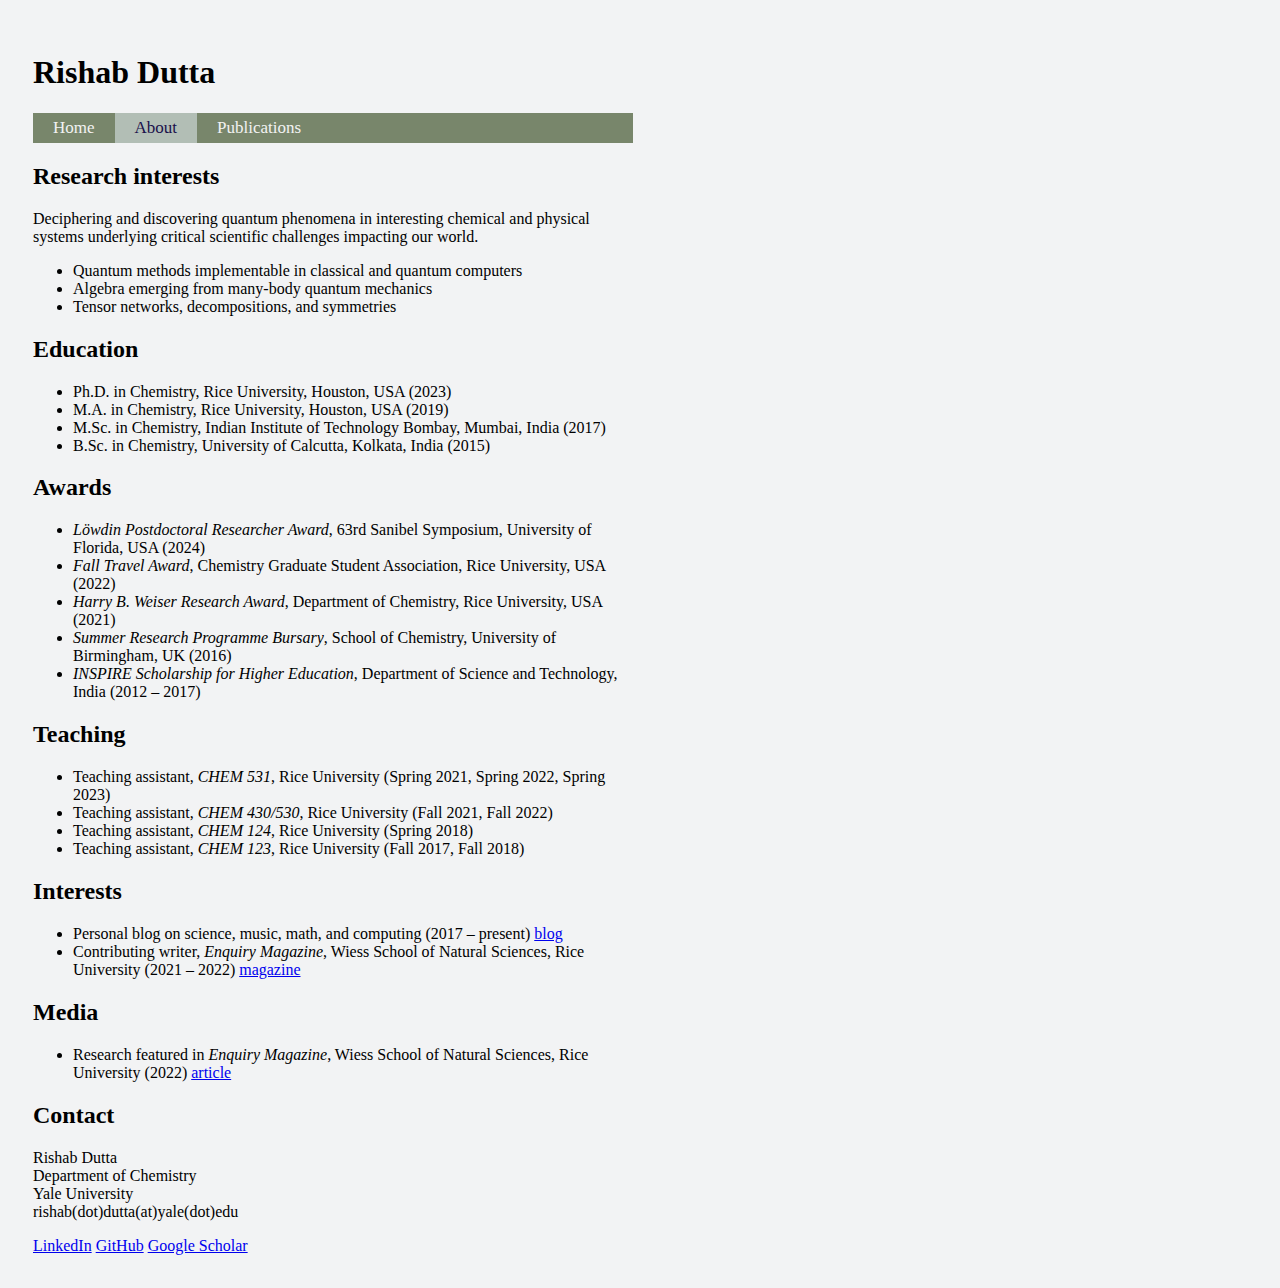
==== pages/about.html @ 67f36f92 "Merge branch 'working'" ====
<!-- 
Preamble.
-->
<!DOCTYPE html>
<html lang="en">
  <head>
    <meta charset="UTF-8">
    <meta http-equiv="X-UA-Compatible" content="IE=edge">
    <meta name="viewport" content="width=device-width, initial-scale=1.0">
    <title>Rishab Dutta</title>
    <link rel="stylesheet" href="../homepage.css">
  </head>

<!-- 
Body of the page. 
-->
  <body style="margin-left:50;padding:25">
  
    <h1>Rishab Dutta</h1>
    <div class="navigationbar">
      <a href="../index.html">Home</a>
      <a class="active" href="about.html">About</a>
      <a href="publications.html">Publications</a>
    </div>
    <p></p>
  
    <div class="background">

      <h2>Research interests</h2>

      Deciphering and discovering quantum phenomena in interesting chemical and physical 
      systems underlying critical scientific challenges impacting our world.   

      <ul>
        <li>Quantum methods implementable in classical and quantum computers</li>
        <li>Algebra emerging from many-body quantum mechanics</li>
        <li>Tensor networks, decompositions, and symmetries</li>
      </ul>

      <h2>Education</h2>
      <ul>
        <li>Ph.D. in Chemistry, Rice University, Houston, USA (2023)</li>
        <li>M.A. in Chemistry, Rice University, Houston, USA (2019)</li>
        <li>M.Sc. in Chemistry, Indian Institute of Technology Bombay, Mumbai, India (2017)</li>
        <li>B.Sc. in Chemistry, University of Calcutta, Kolkata, India (2015)</li>
      </ul>

      <h2>Awards</h2>
      <ul>
        <li><i>L&#246;wdin Postdoctoral Researcher Award</i>, 63rd Sanibel Symposium, University of Florida, USA (2024)</li>
        <li><i>Fall Travel Award</i>, Chemistry Graduate Student Association, Rice University, USA (2022)</li>
        <li><i>Harry B. Weiser Research Award</i>, Department of Chemistry, Rice University, USA (2021)</li>
        <li><i>Summer Research Programme Bursary</i>, School of Chemistry, University of Birmingham, UK (2016)</li>
        <li><i>INSPIRE Scholarship for Higher Education</i>, Department of Science and Technology, India (2012 &ndash; 2017)</li>
      </ul>

      <h2>Teaching</h2>
      <ul>
	<li>Teaching assistant, <i>CHEM 531</i>, Rice University (Spring 2021, Spring 2022, Spring 2023)</li>
        <li>Teaching assistant, <i>CHEM 430/530</i>, Rice University (Fall 2021, Fall 2022)</li>
	<li>Teaching assistant, <i>CHEM 124</i>, Rice University (Spring 2018)</li>
        <li>Teaching assistant, <i>CHEM 123</i>, Rice University (Fall 2017, Fall 2018)</li>
      </ul>

      <h2>Interests</h2>
      <ul>
        <li>Personal blog on science, music, math, and computing (2017 &ndash; present)
            <a href="https://scigui.wordpress.com">blog</a></li>
	<li>Contributing writer, <i>Enquiry Magazine</i>, 
	    Wiess School of Natural Sciences, Rice University (2021 &ndash; 2022)
	    <a href="https://naturalsciences.rice.edu/research/enquiry-magazine">magazine</a></li>
      </ul>

      <h2>Media</h2>
      <ul>
        <li>Research featured in <i>Enquiry Magazine</i>, 
	    Wiess School of Natural Sciences, Rice University (2022)
	    <a href="https://naturalsciences.rice.edu/sites/g/files/bxs3246/files/inline-files/Enquiry_2022_FInal.pdf">article</a></li>
      </ul>

      <h2>Contact</h2>

      Rishab Dutta
      <br>
      Department of Chemistry
      <br>
      Yale University
      <br>
      rishab(dot)dutta(at)yale(dot)edu

    </div>
    
    <p></p>
    <a href="https://www.linkedin.com/in/rishab-dutta">LinkedIn</a>
    <a href="https://github.com/rishabdchem">GitHub</a>
    <a href="https://scholar.google.com/citations?hl=en&user=dHVoWc8AAAAJ&view_op=list_works&sortby=pubdate">Google Scholar</a>
  
  </body>
</html>
---- homepage.css ----
body{
    margin-left: 50;
    background: #f2f3f4;
    text-align: left;
    padding:25px;
}

img { display: block; } 
img.wrap { max-width: 10%; margin: 10px 10px; margin-top: 5;} 
img.align-right { float: right; margin-left: 30px; margin-top: 5} 
img.align-left { float: left; margin-right: 30px; margin-top: 5}

.shadowbox {
    width: 15em;
    border: 1px solid #333;
    box-shadow: 8px 8px 5px #444;
    padding: 8px 12px;
  }

.background {
    max-width: 600px;
    min-width: 100px;
    padding-left: 10;
    margin-left: -10;
    padding-right: 20;
    margin-right: -10;
    padding-top: 10;
    margin-top: -10;
    padding-bottom: 10;
    margin-bottom: -10;
    background-color: #f2f3f4; 
}

/* Navigation Bar */
/* Add a background color to the top navigation */
.navigationbar {
    max-width: 600px;
    min-width: 100px;
    padding-left: 10;
    margin-left: -10;
    padding-right: 20;
    margin-right: -10;
    padding-top: 5;
    padding-bottom: 5;
    background-color: #78866b;
    overflow: hidden;
  }
  
  /* Style the links inside the navigation bar */
  .navigationbar a {
    float: left;
    color: #f2f2f2;
    text-align: center;
    padding: 5px 20px;
    text-decoration: none;
    font-size: 17px;
  }
  
  /* Change the color of links on hover */
  .navigationbar a:hover {
    background-color: #ddd;
    color: black;
  }
  
  /* Add a color to the active/current link */
  .navigationbar a.active {
    background-color: #B2BEB5;
    color: rgb(26, 17, 75);
  }
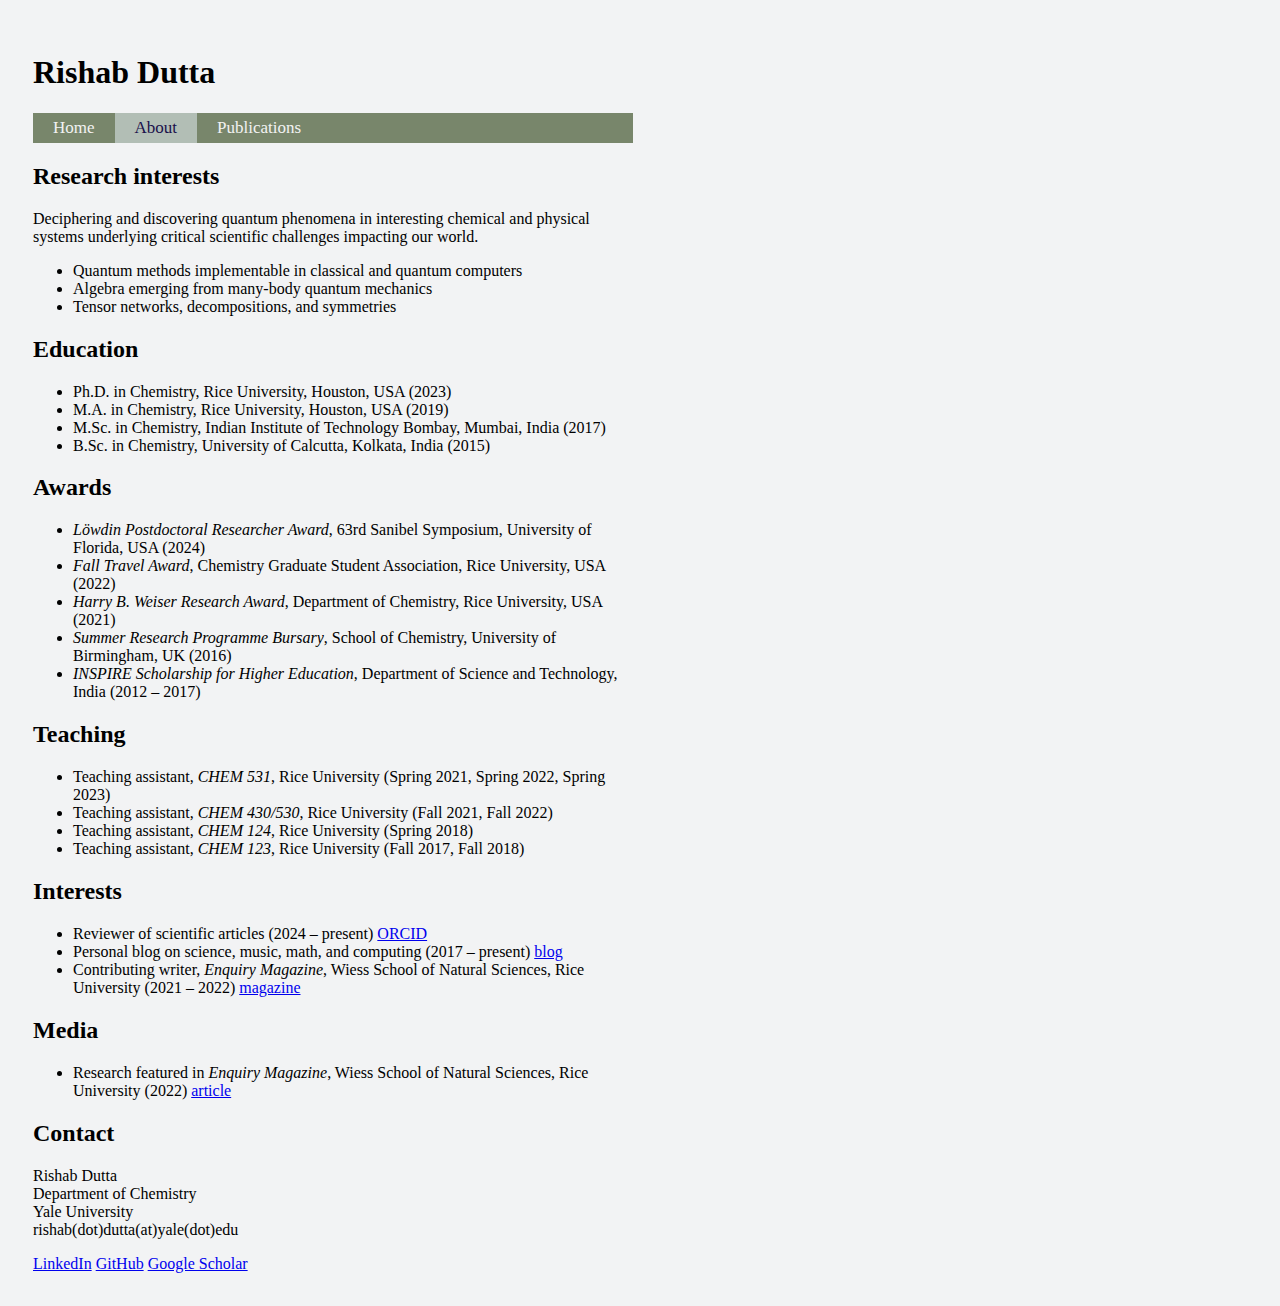
==== commit cd81ff3b: "Updated About" ====
--- a/pages/about.html
+++ b/pages/about.html
@@ -64,6 +64,8 @@
 
       <h2>Interests</h2>
       <ul>
+        <li>Reviewer of scientific articles (2024 &ndash; present)
+            <a href="https://orcid.org/0000-0001-7675-1431">ORCID</a></li>
         <li>Personal blog on science, music, math, and computing (2017 &ndash; present)
             <a href="https://scigui.wordpress.com">blog</a></li>
 	<li>Contributing writer, <i>Enquiry Magazine</i>, 
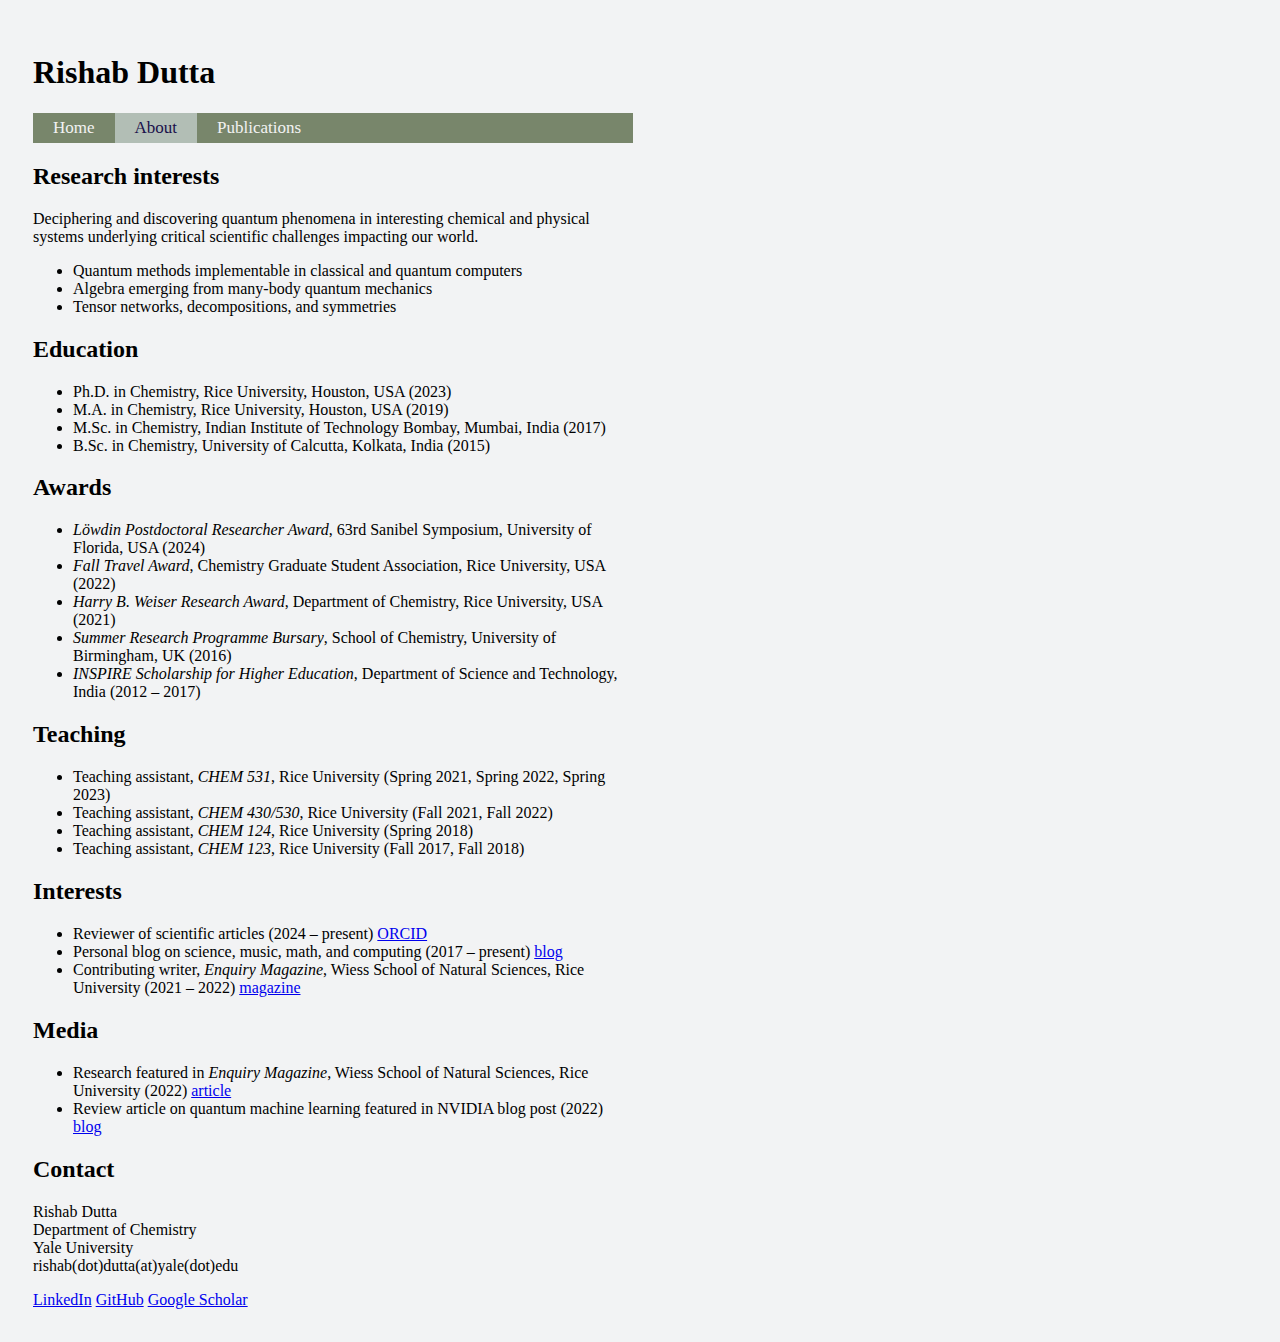
==== commit 2a9517f6: "updated about" ====
--- a/pages/about.html
+++ b/pages/about.html
@@ -75,9 +75,10 @@
 
       <h2>Media</h2>
       <ul>
-        <li>Research featured in <i>Enquiry Magazine</i>, 
-	    Wiess School of Natural Sciences, Rice University (2022)
+        <li>Research featured in <i>Enquiry Magazine</i>, Wiess School of Natural Sciences, Rice University (2022)
 	    <a href="https://naturalsciences.rice.edu/sites/g/files/bxs3246/files/inline-files/Enquiry_2022_FInal.pdf">article</a></li>
+        <li>Review article on quantum machine learning featured in NVIDIA blog post (2022)
+	    <a href="https://blogs.nvidia.com/blog/quantum-research-drug-discovery/">blog</a></li>
       </ul>
 
       <h2>Contact</h2>
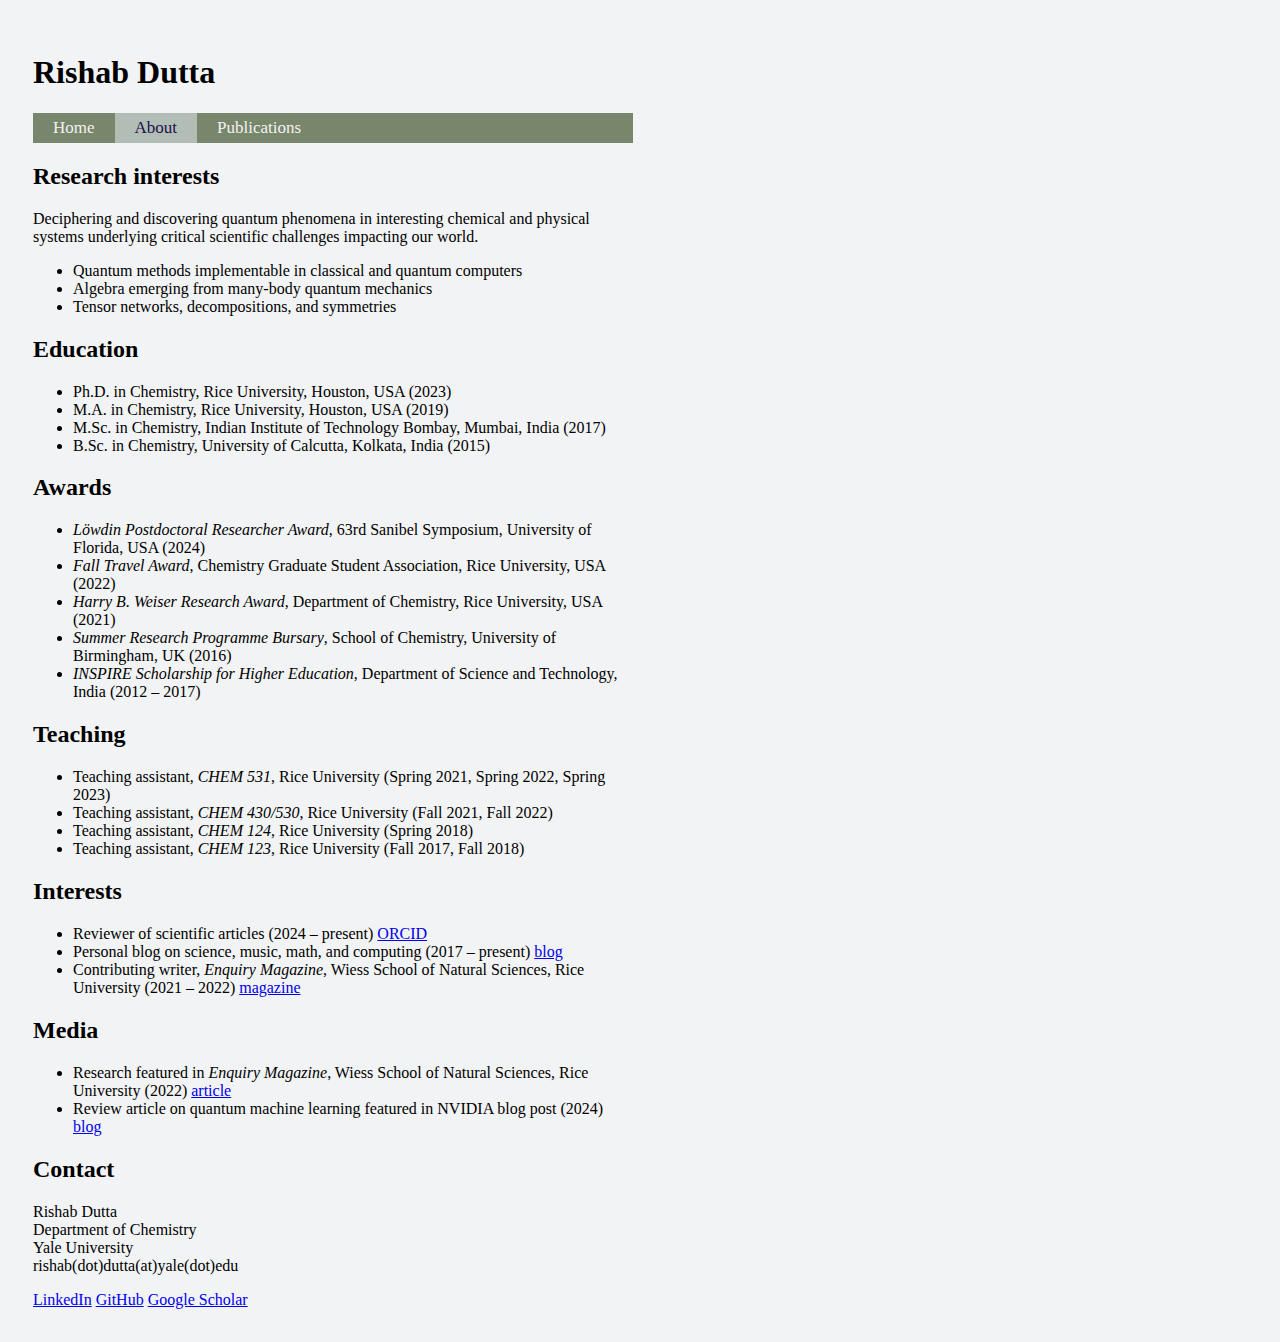
==== commit 449b5974: "updated about" ====
--- a/pages/about.html
+++ b/pages/about.html
@@ -77,7 +77,7 @@
       <ul>
         <li>Research featured in <i>Enquiry Magazine</i>, Wiess School of Natural Sciences, Rice University (2022)
 	    <a href="https://naturalsciences.rice.edu/sites/g/files/bxs3246/files/inline-files/Enquiry_2022_FInal.pdf">article</a></li>
-        <li>Review article on quantum machine learning featured in NVIDIA blog post (2022)
+        <li>Review article on quantum machine learning featured in NVIDIA blog post (2024)
 	    <a href="https://blogs.nvidia.com/blog/quantum-research-drug-discovery/">blog</a></li>
       </ul>
 
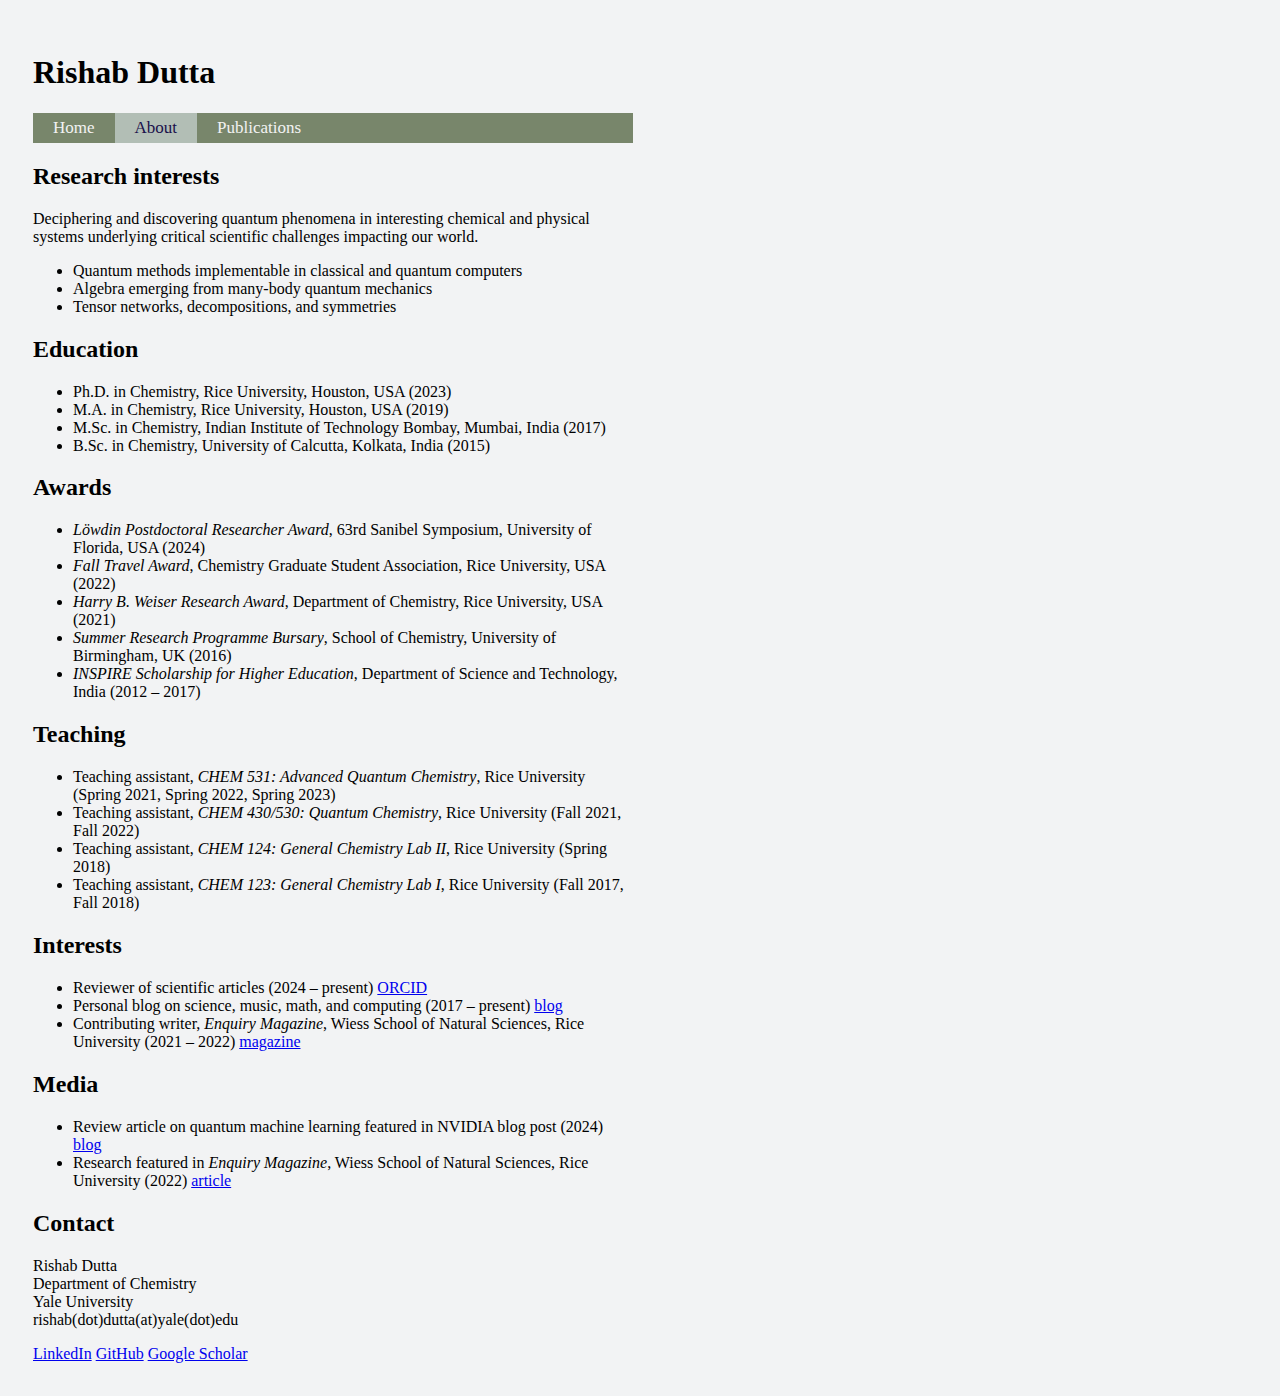
==== commit a5113311: "updated about" ====
--- a/pages/about.html
+++ b/pages/about.html
@@ -56,10 +56,10 @@
 
       <h2>Teaching</h2>
       <ul>
-	<li>Teaching assistant, <i>CHEM 531</i>, Rice University (Spring 2021, Spring 2022, Spring 2023)</li>
-        <li>Teaching assistant, <i>CHEM 430/530</i>, Rice University (Fall 2021, Fall 2022)</li>
-	<li>Teaching assistant, <i>CHEM 124</i>, Rice University (Spring 2018)</li>
-        <li>Teaching assistant, <i>CHEM 123</i>, Rice University (Fall 2017, Fall 2018)</li>
+	<li>Teaching assistant, <i>CHEM 531: Advanced Quantum Chemistry</i>, Rice University (Spring 2021, Spring 2022, Spring 2023)</li>
+        <li>Teaching assistant, <i>CHEM 430/530: Quantum Chemistry</i>, Rice University (Fall 2021, Fall 2022)</li>
+	<li>Teaching assistant, <i>CHEM 124: General Chemistry Lab II</i>, Rice University (Spring 2018)</li>
+        <li>Teaching assistant, <i>CHEM 123: General Chemistry Lab I</i>, Rice University (Fall 2017, Fall 2018)</li>
       </ul>
 
       <h2>Interests</h2>
@@ -75,10 +75,10 @@
 
       <h2>Media</h2>
       <ul>
+        <li>Review article on quantum machine learning featured in NVIDIA blog post (2024)
+	    <a href="https://blogs.nvidia.com/blog/quantum-research-drug-discovery/">blog</a></li>
         <li>Research featured in <i>Enquiry Magazine</i>, Wiess School of Natural Sciences, Rice University (2022)
 	    <a href="https://naturalsciences.rice.edu/sites/g/files/bxs3246/files/inline-files/Enquiry_2022_FInal.pdf">article</a></li>
-        <li>Review article on quantum machine learning featured in NVIDIA blog post (2024)
-	    <a href="https://blogs.nvidia.com/blog/quantum-research-drug-discovery/">blog</a></li>
       </ul>
 
       <h2>Contact</h2>
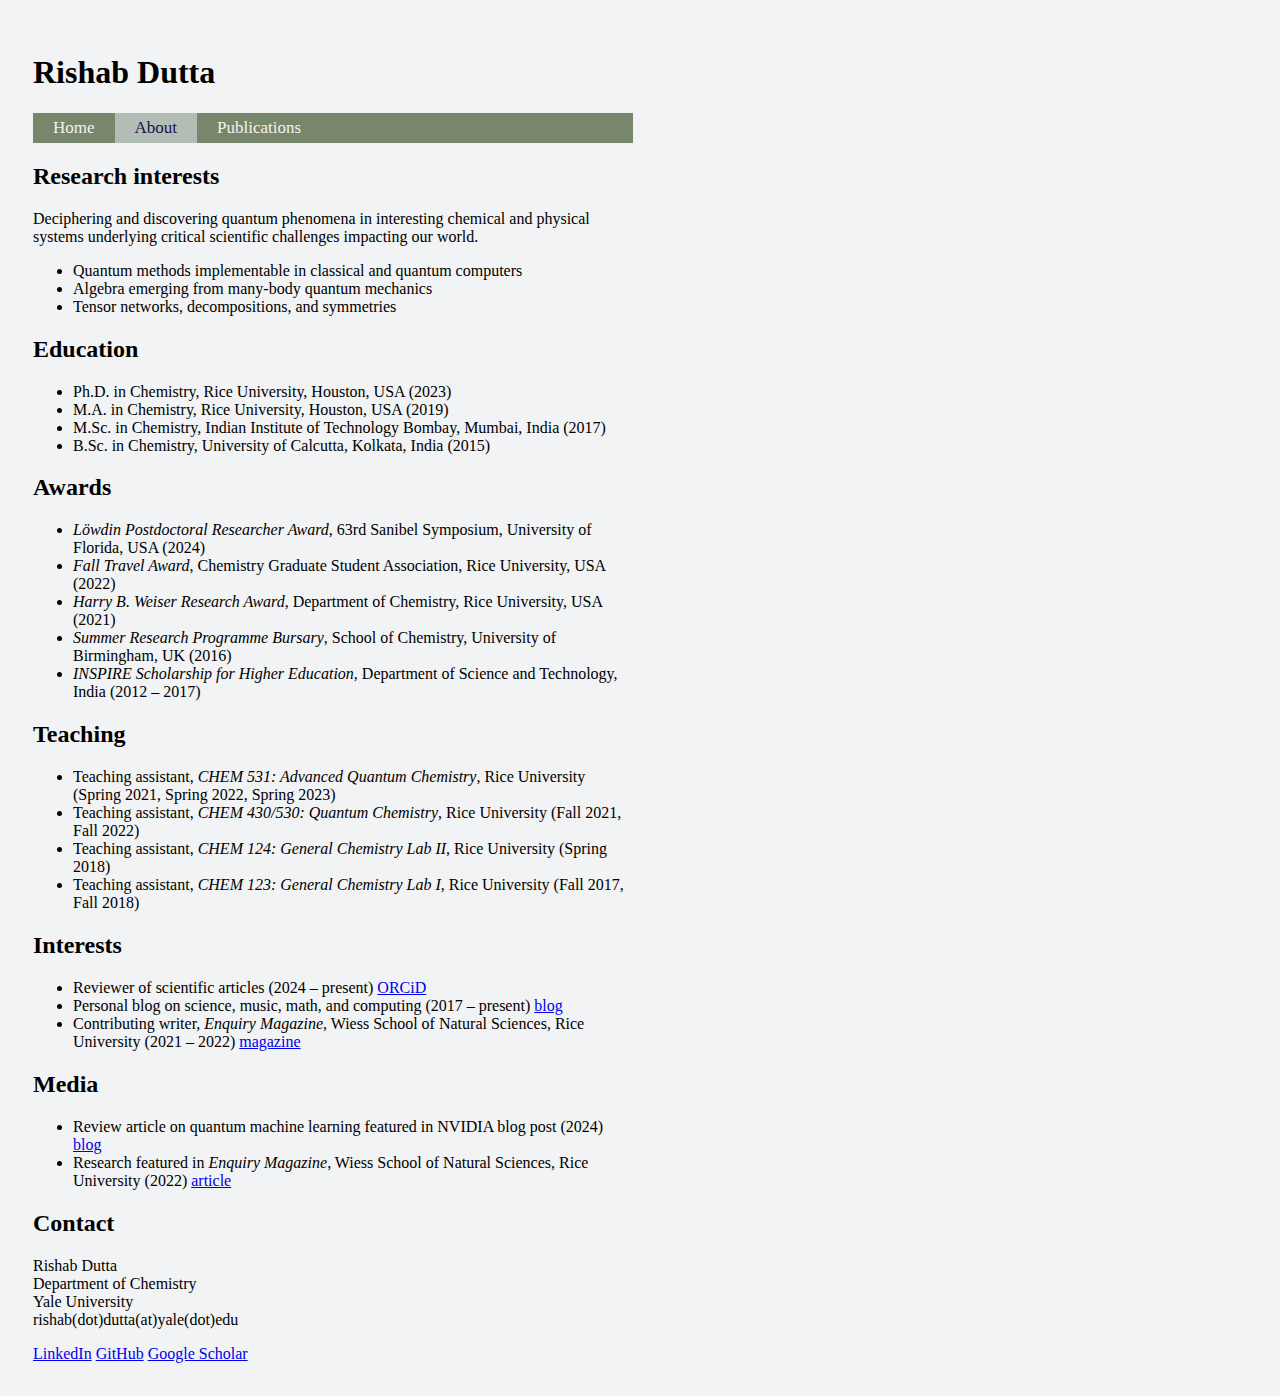
==== commit b40798c6: "pub update" ====
--- a/pages/about.html
+++ b/pages/about.html
@@ -65,7 +65,7 @@
       <h2>Interests</h2>
       <ul>
         <li>Reviewer of scientific articles (2024 &ndash; present)
-            <a href="https://orcid.org/0000-0001-7675-1431">ORCID</a></li>
+            <a href="https://orcid.org/0000-0001-7675-1431">ORCiD</a></li>
         <li>Personal blog on science, music, math, and computing (2017 &ndash; present)
             <a href="https://scigui.wordpress.com">blog</a></li>
 	<li>Contributing writer, <i>Enquiry Magazine</i>, 
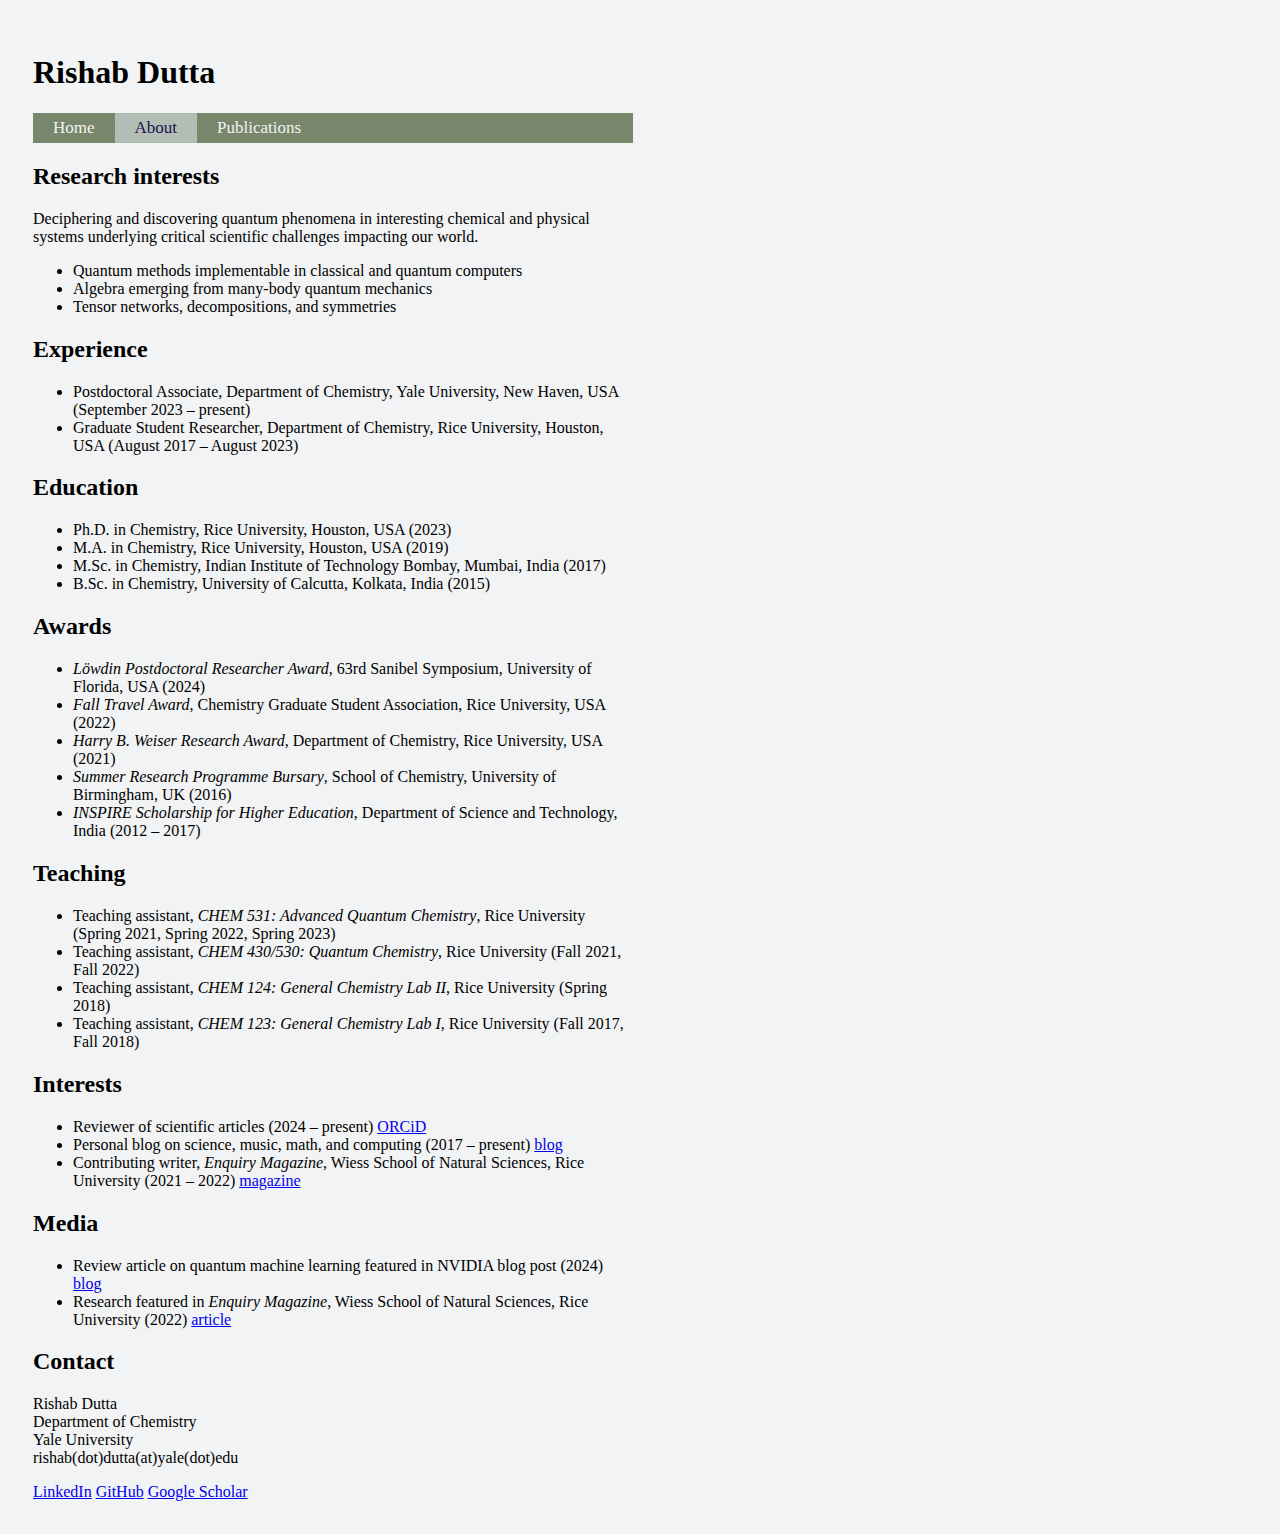
==== commit edc4d587: "about update" ====
--- a/pages/about.html
+++ b/pages/about.html
@@ -35,6 +35,14 @@
         <li>Quantum methods implementable in classical and quantum computers</li>
         <li>Algebra emerging from many-body quantum mechanics</li>
         <li>Tensor networks, decompositions, and symmetries</li>
+      </ul>
+
+      <h2>Experience</h2>
+      <ul>
+        <li>Postdoctoral Associate, Department of Chemistry, Yale University, 
+	    New Haven, USA (September 2023 &ndash; present)</li>
+        <li>Graduate Student Researcher, Department of Chemistry, Rice University, 
+	    Houston, USA (August 2017 &ndash; August 2023)</li>
       </ul>
 
       <h2>Education</h2>
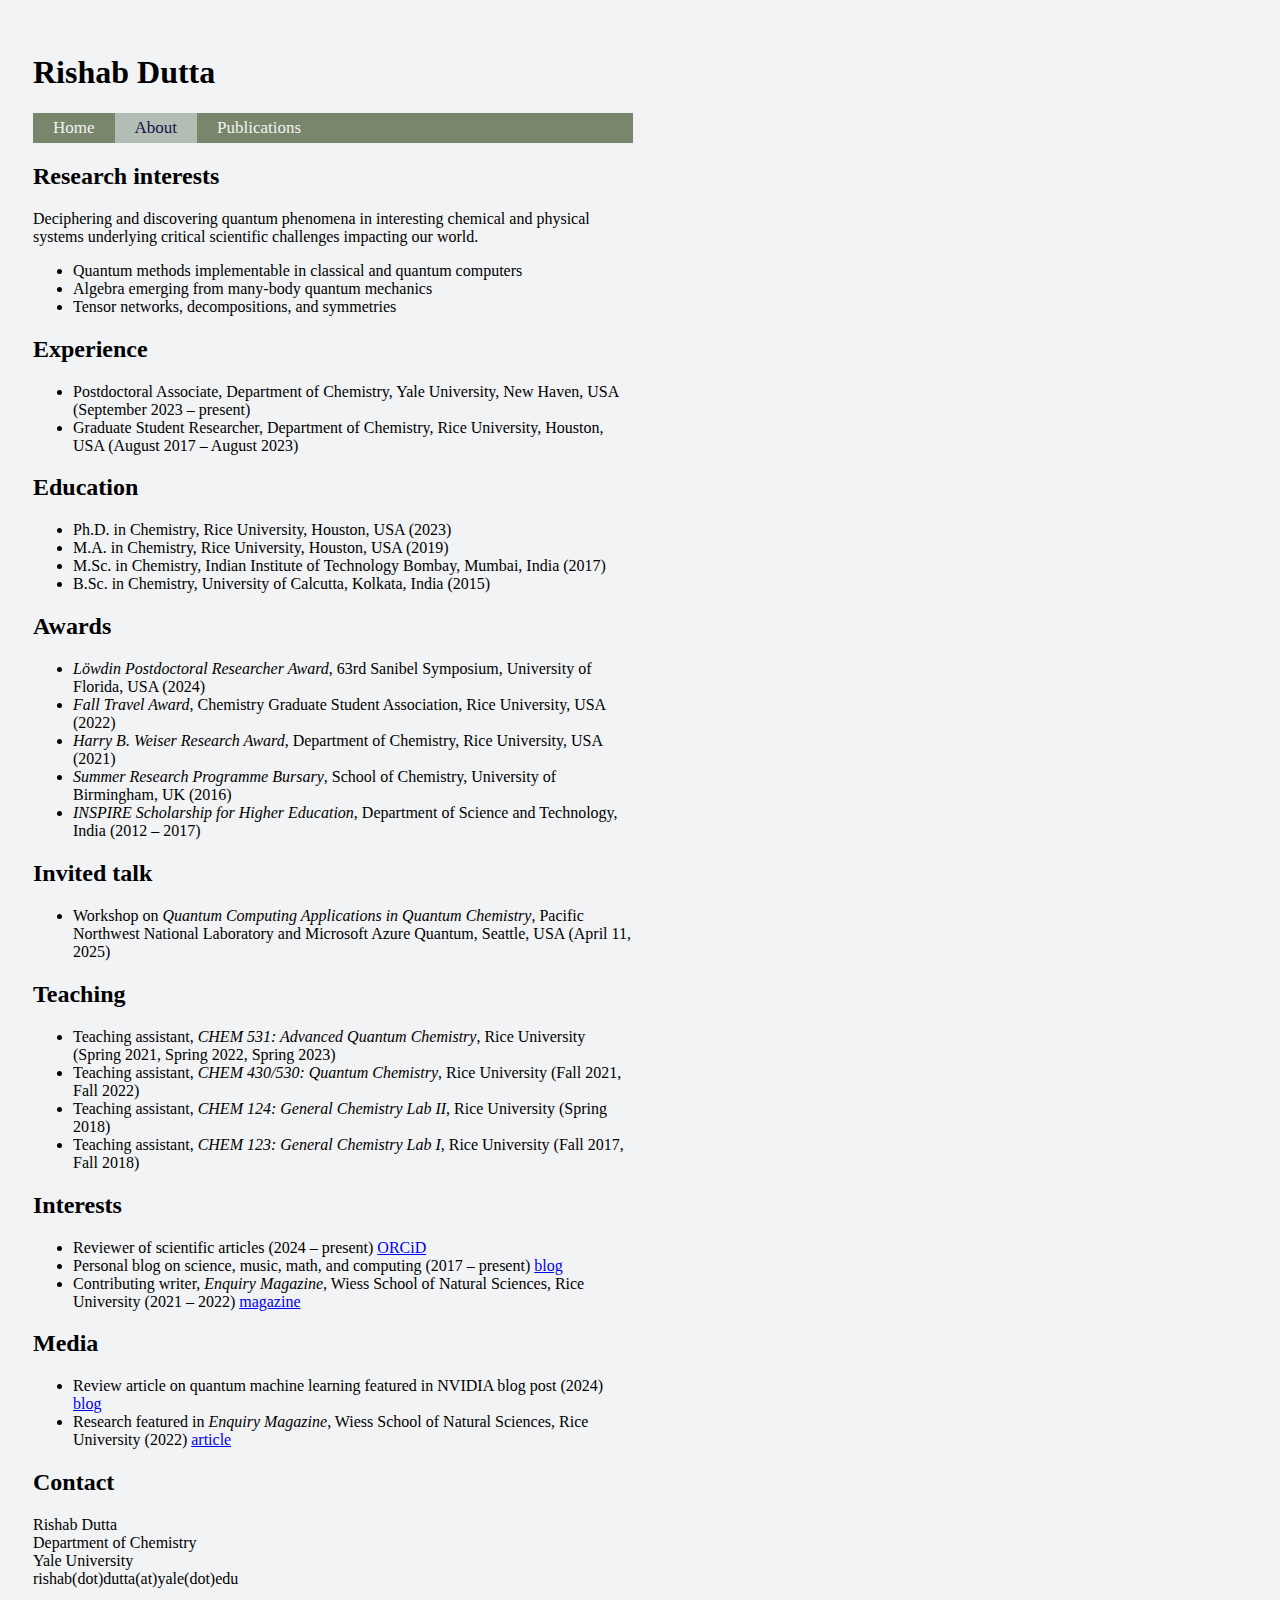
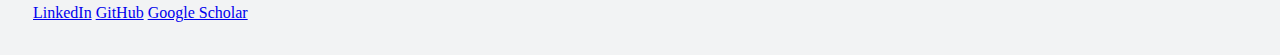
==== commit a41e92d8: "updated about" ====
--- a/pages/about.html
+++ b/pages/about.html
@@ -62,6 +62,12 @@
         <li><i>INSPIRE Scholarship for Higher Education</i>, Department of Science and Technology, India (2012 &ndash; 2017)</li>
       </ul>
 
+      <h2>Invited talk</h2>
+      <ul>
+        <li>Workshop on <i>Quantum Computing Applications in Quantum Chemistry</i>, 
+	    Pacific Northwest National Laboratory and Microsoft Azure Quantum, Seattle, USA (April 11, 2025)</li>
+      </ul>
+
       <h2>Teaching</h2>
       <ul>
 	<li>Teaching assistant, <i>CHEM 531: Advanced Quantum Chemistry</i>, Rice University (Spring 2021, Spring 2022, Spring 2023)</li>
